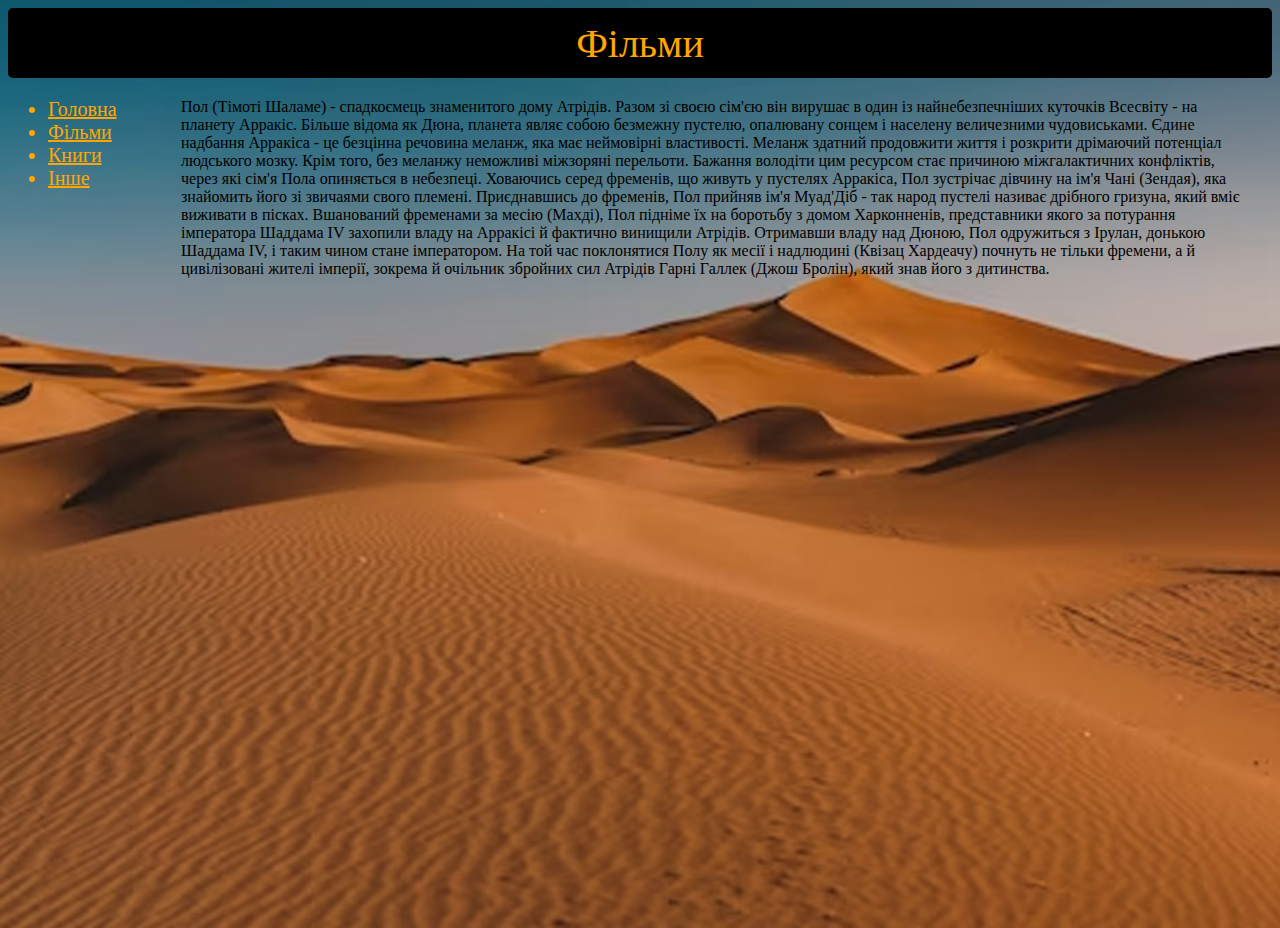
==== html_1.html @ 6e8af23f "name correction" ====
<!DOCTYPE html>
<html lang="en">
<head>
    <meta charset="UTF-8">
    <meta name="viewport" content="width=device-width, initial-scale=1.0">

    <title>пустеля Дехна</title>
    <link rel="stylesheet" href="styles.css">

</head>
<body>
<header class="headcontainer" style="background-color:black;"> Фільми </header>

<div class="container">
    <nav>
            <ul>
                <li><a href="https://andrew-notes.github.io/website-test/" style="color: hsl(39, 100%, 50%)">Головна</a></li>
                <li><a href="https://andrew-notes.github.io/website-test/html_1" style="color: hsl(39, 100%, 50%)">Фільми</a></li>
                <li><a href="#" style="color: hsl(39, 100%, 50%)">Книги</a></li>
                <li><a href="#" style="color: hsl(39, 100%, 50%)">Інше</a></li>
            </ul>
    </nav>
<main>

    <article style="margin-bottom: 20px">
Пол (Тімоті Шаламе) - спадкоємець знаменитого дому Атрідів. Разом зі своєю сім'єю він вирушає в один із найнебезпечніших куточків Всесвіту - на планету Арракіс. Більше відома як Дюна, планета являє собою безмежну пустелю,
опалювану сонцем і населену величезними чудовиськами. Єдине надбання Арракіса - це безцінна речовина меланж, яка має неймовірні властивості. Меланж здатний продовжити життя і розкрити дрімаючий потенціал людського мозку.
Крім того, без меланжу неможливі міжзоряні перельоти. Бажання володіти цим ресурсом стає причиною міжгалактичних конфліктів, через які сім'я Пола опиняється в небезпеці. Ховаючись серед фременів, що живуть у пустелях
Арракіса, Пол зустрічає дівчину на ім'я Чані (Зендая), яка знайомить його зі звичаями свого племені. Приєднавшись до фременів, Пол прийняв ім'я Муад'Діб - так народ пустелі називає дрібного гризуна, який вміє виживати
в пісках. Вшанований фременами за месію (Махді), Пол підніме їх на боротьбу з домом Харконненів, представники якого за потурання імператора Шаддама IV захопили владу на Арракісі й фактично винищили Атрідів. Отримавши
владу над Дюною, Пол одружиться з Ірулан, донькою Шаддама IV, і таким чином стане імператором. На той час поклонятися Полу як месії і надлюдині (Квізац Хардеачу) почнуть не тільки фремени, а й цивілізовані жителі імперії,
зокрема й очільник збройних сил Атрідів Гарні Галлек (Джош Бролін), який знав його з дитинства.
    </article>

<iframe width="420" height="315"
src="https://www.youtube.com/embed/DtR76pz517E"
frameborder="0" allow="accelerometer; autoplay; clipboard-write; encrypted-media; gyroscope; picture-in-picture" allowfullscreen>
</iframe>
</main>
</div>




</body>
</html>
---- styles.css ----
/* Загальні стилі для всього документа */
 body {
       background-image: url('пустеля.jpg');
       background-size: cover;
       background-repeat: no-repeat;
       background-position: center;
       display: flex;
       flex-direction: column;
       min-height: 100vh;
       margin-bottom: 20px;

 }

.container {
        display: flex;
        flex: 1;
}

.headcontainer {
        display: grid;
        place-items: center;
}

main {
    flex: 3.5;
    padding: 20px;
}


/* Стиль для header */
header {
        text-align:center;
        color: hsl(39, 100%, 50%);
        font-size: 40px;
        height: 70px;
        border-radius: 5px;
        width: 100%;
        box-sizing: border-box;
}

/* Стиль для заголовка сторінки */
h1 {
        text-align:center;
        color: hsl(39, 100%, 50%);
        font-size: 15px;
}

/* Стиль для nav */
nav {
        flex: 0.5;
        color: hsl(39, 100%, 50%);
        height: 100%;
        font-size: 20px;

}


img {
        margin-top: 20px;
        margin-bottom: 20px;
}

/* Стиль для параграфів */


/* Стиль для посилань */


/* Стиль для таблиці */



table, th, td {

        border: 1px solid black;
        border-collapse: collapse;
        background-color: rgba(255, 99, 71, 0.8);
        padding: 10px;
        text-align:center;
}



a:hover {
    text-decoration: underline;
}


/* Стиль для кнопки */
button {
    background-color: #28a745;
    color: white;
    border: none;
    padding: 10px 20px;
    cursor: pointer;
    font-size: 16px;
}

button:hover {
    background-color: #218838;
}


/* Стиль для footer */
footer {
        background-color:black;
        border-radius: 5px;
}
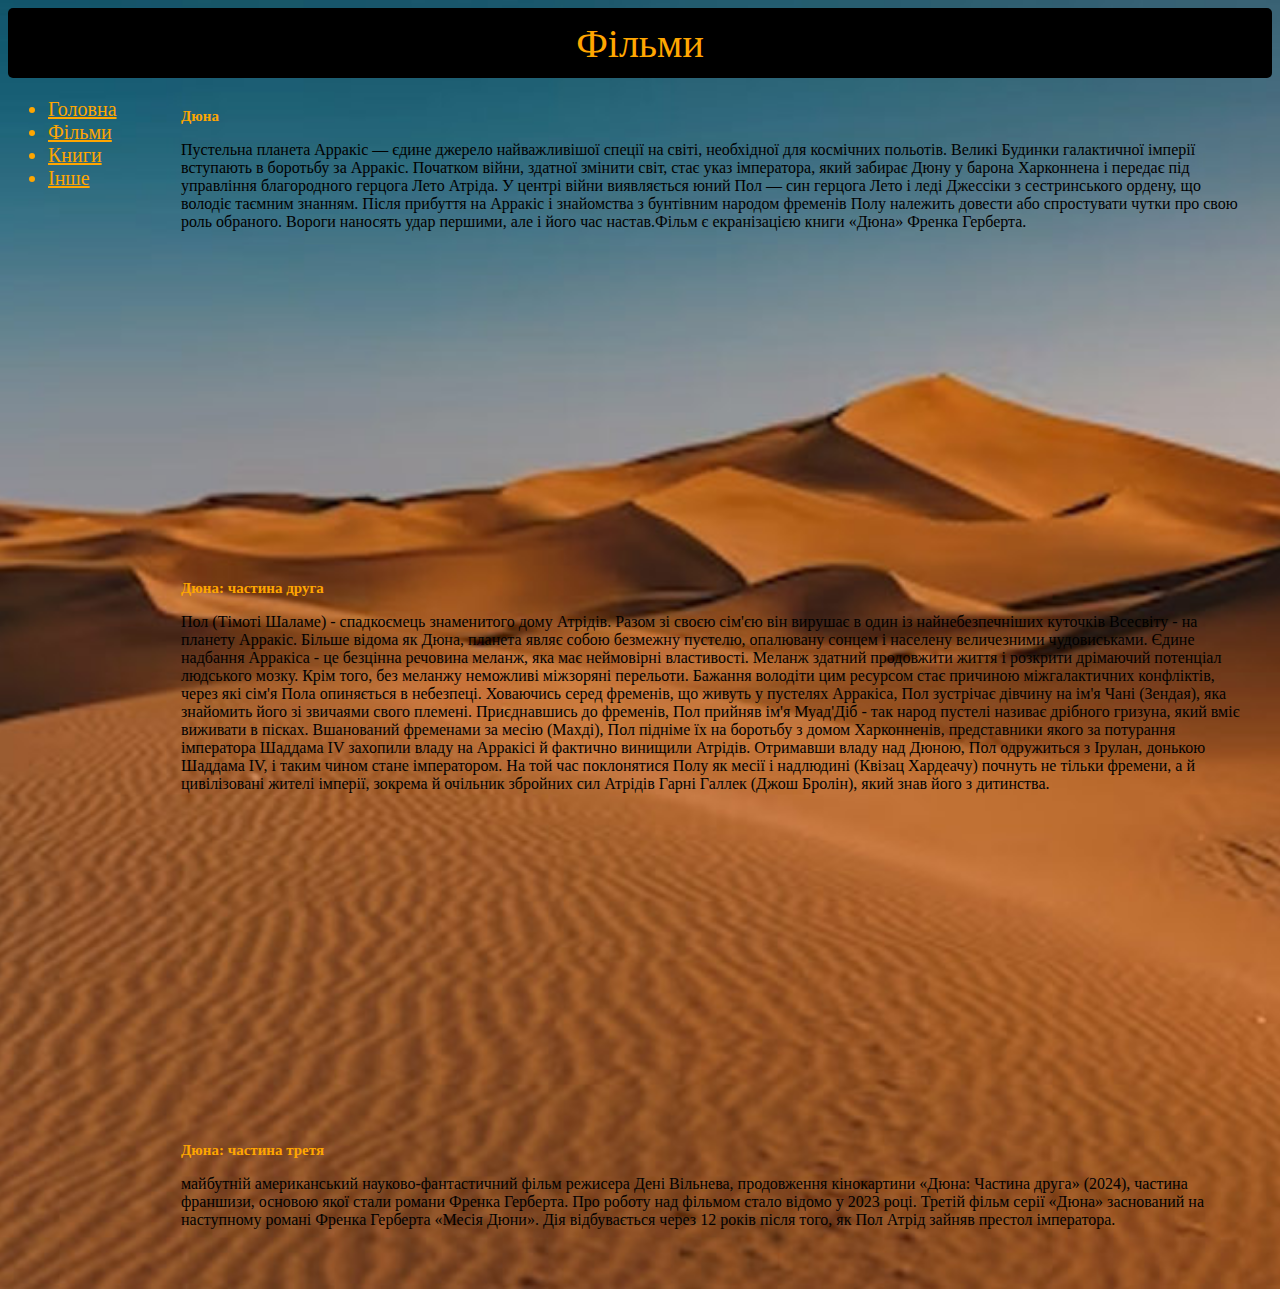
==== commit 85429bb0: "update" ====
--- a/html_1.html
+++ b/html_1.html
@@ -3,9 +3,9 @@
 <head>
     <meta charset="UTF-8">
     <meta name="viewport" content="width=device-width, initial-scale=1.0">
-
     <title>пустеля Дехна</title>
     <link rel="stylesheet" href="styles.css">
+    <link rel="icon" type="image/x-icon" href="favicon.ico">
 
 </head>
 <body>
@@ -15,14 +15,31 @@
     <nav>
             <ul>
                 <li><a href="https://andrew-notes.github.io/website-test/" style="color: hsl(39, 100%, 50%)">Головна</a></li>
-                <li><a href="https://andrew-notes.github.io/website-test/html_1" style="color: hsl(39, 100%, 50%)">Фільми</a></li>
-                <li><a href="#" style="color: hsl(39, 100%, 50%)">Книги</a></li>
-                <li><a href="#" style="color: hsl(39, 100%, 50%)">Інше</a></li>
+                <li><a href="/html_1" style="color: hsl(39, 100%, 50%)">Фільми</a></li>
+                <li><a href="/html_2" style="color: hsl(39, 100%, 50%)">Книги</a></li>
+                <li><a href="/html_3" style="color: hsl(39, 100%, 50%)">Інше</a></li>
             </ul>
     </nav>
 <main>
+    <article>
+        <h1 style="text-align: left"> Дюна </h1>
+        <p style="margin-bottom: 20px">
+            Пустельна планета Арракіс — єдине джерело найважливішої спеції на світі, необхідної для космічних польотів. Великі Будинки галактичної імперії вступають в боротьбу за Арракіс. Початком війни, здатної змінити
+            світ, стає указ імператора, який забирає Дюну у барона Харконнена і передає під управління благородного герцога Лето Атріда. У центрі війни виявляється юний Пол — син герцога Лето і леді Джессіки з сестринського
+            ордену, що володіє таємним знанням. Після прибуття на Арракіс і знайомства з бунтівним народом фременів Полу належить довести або спростувати чутки про свою роль обраного. Вороги наносять удар першими, але і його
+            час настав.Фільм є екранізацією книги «Дюна» Френка Герберта.
 
-    <article style="margin-bottom: 20px">
+        </p>
+        <iframe width="420" height="315"
+        src="https://www.youtube.com/embed/Ljzu52GMytk"
+        frameborder="0" allow="accelerometer; autoplay; clipboard-write; encrypted-media; gyroscope; picture-in-picture" allowfullscreen>
+        </iframe>
+    </article>
+
+
+    <article>
+        <h1 style="text-align: left"> Дюна: частина друга </h1>
+    <p style="margin-bottom: 20px">
 Пол (Тімоті Шаламе) - спадкоємець знаменитого дому Атрідів. Разом зі своєю сім'єю він вирушає в один із найнебезпечніших куточків Всесвіту - на планету Арракіс. Більше відома як Дюна, планета являє собою безмежну пустелю,
 опалювану сонцем і населену величезними чудовиськами. Єдине надбання Арракіса - це безцінна речовина меланж, яка має неймовірні властивості. Меланж здатний продовжити життя і розкрити дрімаючий потенціал людського мозку.
 Крім того, без меланжу неможливі міжзоряні перельоти. Бажання володіти цим ресурсом стає причиною міжгалактичних конфліктів, через які сім'я Пола опиняється в небезпеці. Ховаючись серед фременів, що живуть у пустелях
@@ -30,12 +47,23 @@
 в пісках. Вшанований фременами за месію (Махді), Пол підніме їх на боротьбу з домом Харконненів, представники якого за потурання імператора Шаддама IV захопили владу на Арракісі й фактично винищили Атрідів. Отримавши
 владу над Дюною, Пол одружиться з Ірулан, донькою Шаддама IV, і таким чином стане імператором. На той час поклонятися Полу як месії і надлюдині (Квізац Хардеачу) почнуть не тільки фремени, а й цивілізовані жителі імперії,
 зокрема й очільник збройних сил Атрідів Гарні Галлек (Джош Бролін), який знав його з дитинства.
-    </article>
+    </p>
 
 <iframe width="420" height="315"
 src="https://www.youtube.com/embed/DtR76pz517E"
 frameborder="0" allow="accelerometer; autoplay; clipboard-write; encrypted-media; gyroscope; picture-in-picture" allowfullscreen>
 </iframe>
+    </article>
+
+    <article>
+        <h1 style="text-align: left"> Дюна: частина третя </h1>
+        <p style="margin-bottom: 20px">
+            майбутній американський науково-фантастичний фільм режисера Дені Вільнева, продовження кінокартини «Дюна: Частина друга» (2024), частина франшизи, основою якої стали романи Френка Герберта. Про роботу над фільмом
+            стало відомо у 2023 році. Третій фільм серії «Дюна» заснований на наступному романі Френка Герберта «Месія Дюни». Дія відбувається через 12 років після того, як Пол Атрід зайняв престол імператора.
+
+        </p>
+    </article>
+
 </main>
 </div>
 
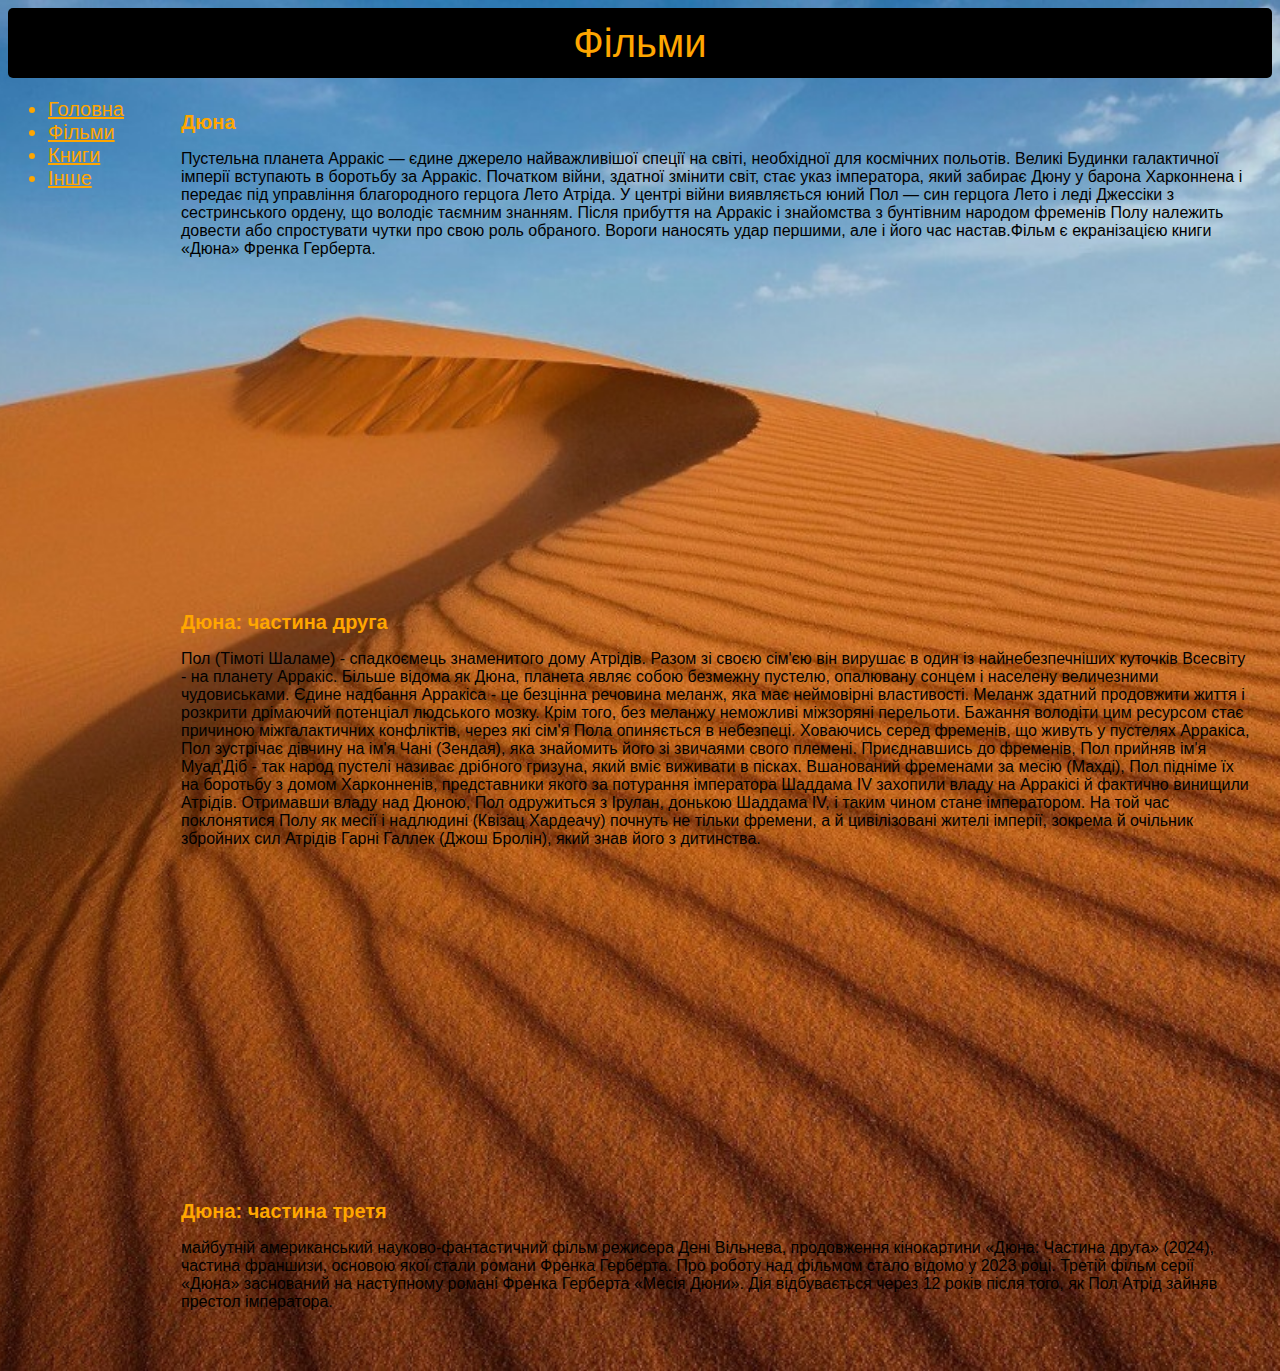
==== commit a0afa7ef: "update" ====
--- a/html_1.html
+++ b/html_1.html
@@ -15,14 +15,14 @@
     <nav>
             <ul>
                 <li><a href="https://andrew-notes.github.io/website-test/" style="color: hsl(39, 100%, 50%)">Головна</a></li>
-                <li><a href="/html_1" style="color: hsl(39, 100%, 50%)">Фільми</a></li>
-                <li><a href="/html_2" style="color: hsl(39, 100%, 50%)">Книги</a></li>
-                <li><a href="/html_3" style="color: hsl(39, 100%, 50%)">Інше</a></li>
+                <li><a href="html_1" style="color: hsl(39, 100%, 50%)">Фільми</a></li>
+                <li><a href="html_2" style="color: hsl(39, 100%, 50%)">Книги</a></li>
+                <li><a href="html_3" style="color: hsl(39, 100%, 50%)">Інше</a></li>
             </ul>
     </nav>
 <main>
     <article>
-        <h1 style="text-align: left"> Дюна </h1>
+        <h1 style="text-align: left; font-size: 20px;"> Дюна </h1>
         <p style="margin-bottom: 20px">
             Пустельна планета Арракіс — єдине джерело найважливішої спеції на світі, необхідної для космічних польотів. Великі Будинки галактичної імперії вступають в боротьбу за Арракіс. Початком війни, здатної змінити
             світ, стає указ імператора, який забирає Дюну у барона Харконнена і передає під управління благородного герцога Лето Атріда. У центрі війни виявляється юний Пол — син герцога Лето і леді Джессіки з сестринського
@@ -30,7 +30,7 @@
             час настав.Фільм є екранізацією книги «Дюна» Френка Герберта.
 
         </p>
-        <iframe width="420" height="315"
+        <iframe width="480" height="315"
         src="https://www.youtube.com/embed/Ljzu52GMytk"
         frameborder="0" allow="accelerometer; autoplay; clipboard-write; encrypted-media; gyroscope; picture-in-picture" allowfullscreen>
         </iframe>
@@ -38,7 +38,7 @@
 
 
     <article>
-        <h1 style="text-align: left"> Дюна: частина друга </h1>
+        <h1 style="text-align: left; font-size: 20px; "> Дюна: частина друга </h1>
     <p style="margin-bottom: 20px">
 Пол (Тімоті Шаламе) - спадкоємець знаменитого дому Атрідів. Разом зі своєю сім'єю він вирушає в один із найнебезпечніших куточків Всесвіту - на планету Арракіс. Більше відома як Дюна, планета являє собою безмежну пустелю,
 опалювану сонцем і населену величезними чудовиськами. Єдине надбання Арракіса - це безцінна речовина меланж, яка має неймовірні властивості. Меланж здатний продовжити життя і розкрити дрімаючий потенціал людського мозку.
@@ -49,14 +49,14 @@
 зокрема й очільник збройних сил Атрідів Гарні Галлек (Джош Бролін), який знав його з дитинства.
     </p>
 
-<iframe width="420" height="315"
+<iframe width="480" height="315"
 src="https://www.youtube.com/embed/DtR76pz517E"
 frameborder="0" allow="accelerometer; autoplay; clipboard-write; encrypted-media; gyroscope; picture-in-picture" allowfullscreen>
 </iframe>
     </article>
 
     <article>
-        <h1 style="text-align: left"> Дюна: частина третя </h1>
+        <h1 style="text-align: left; font-size: 20px;"> Дюна: частина третя </h1>
         <p style="margin-bottom: 20px">
             майбутній американський науково-фантастичний фільм режисера Дені Вільнева, продовження кінокартини «Дюна: Частина друга» (2024), частина франшизи, основою якої стали романи Френка Герберта. Про роботу над фільмом
             стало відомо у 2023 році. Третій фільм серії «Дюна» заснований на наступному романі Френка Герберта «Месія Дюни». Дія відбувається через 12 років після того, як Пол Атрід зайняв престол імператора.
--- a/styles.css
+++ b/styles.css
@@ -8,6 +8,8 @@
        flex-direction: column;
        min-height: 100vh;
        margin-bottom: 20px;
+       font-family: Verdana, sans-serif;
+       font-size: 15;
 
  }
 
@@ -60,6 +62,9 @@
         margin-bottom: 20px;
 }
 
+
+
+
 /* Стиль для параграфів */
 
 
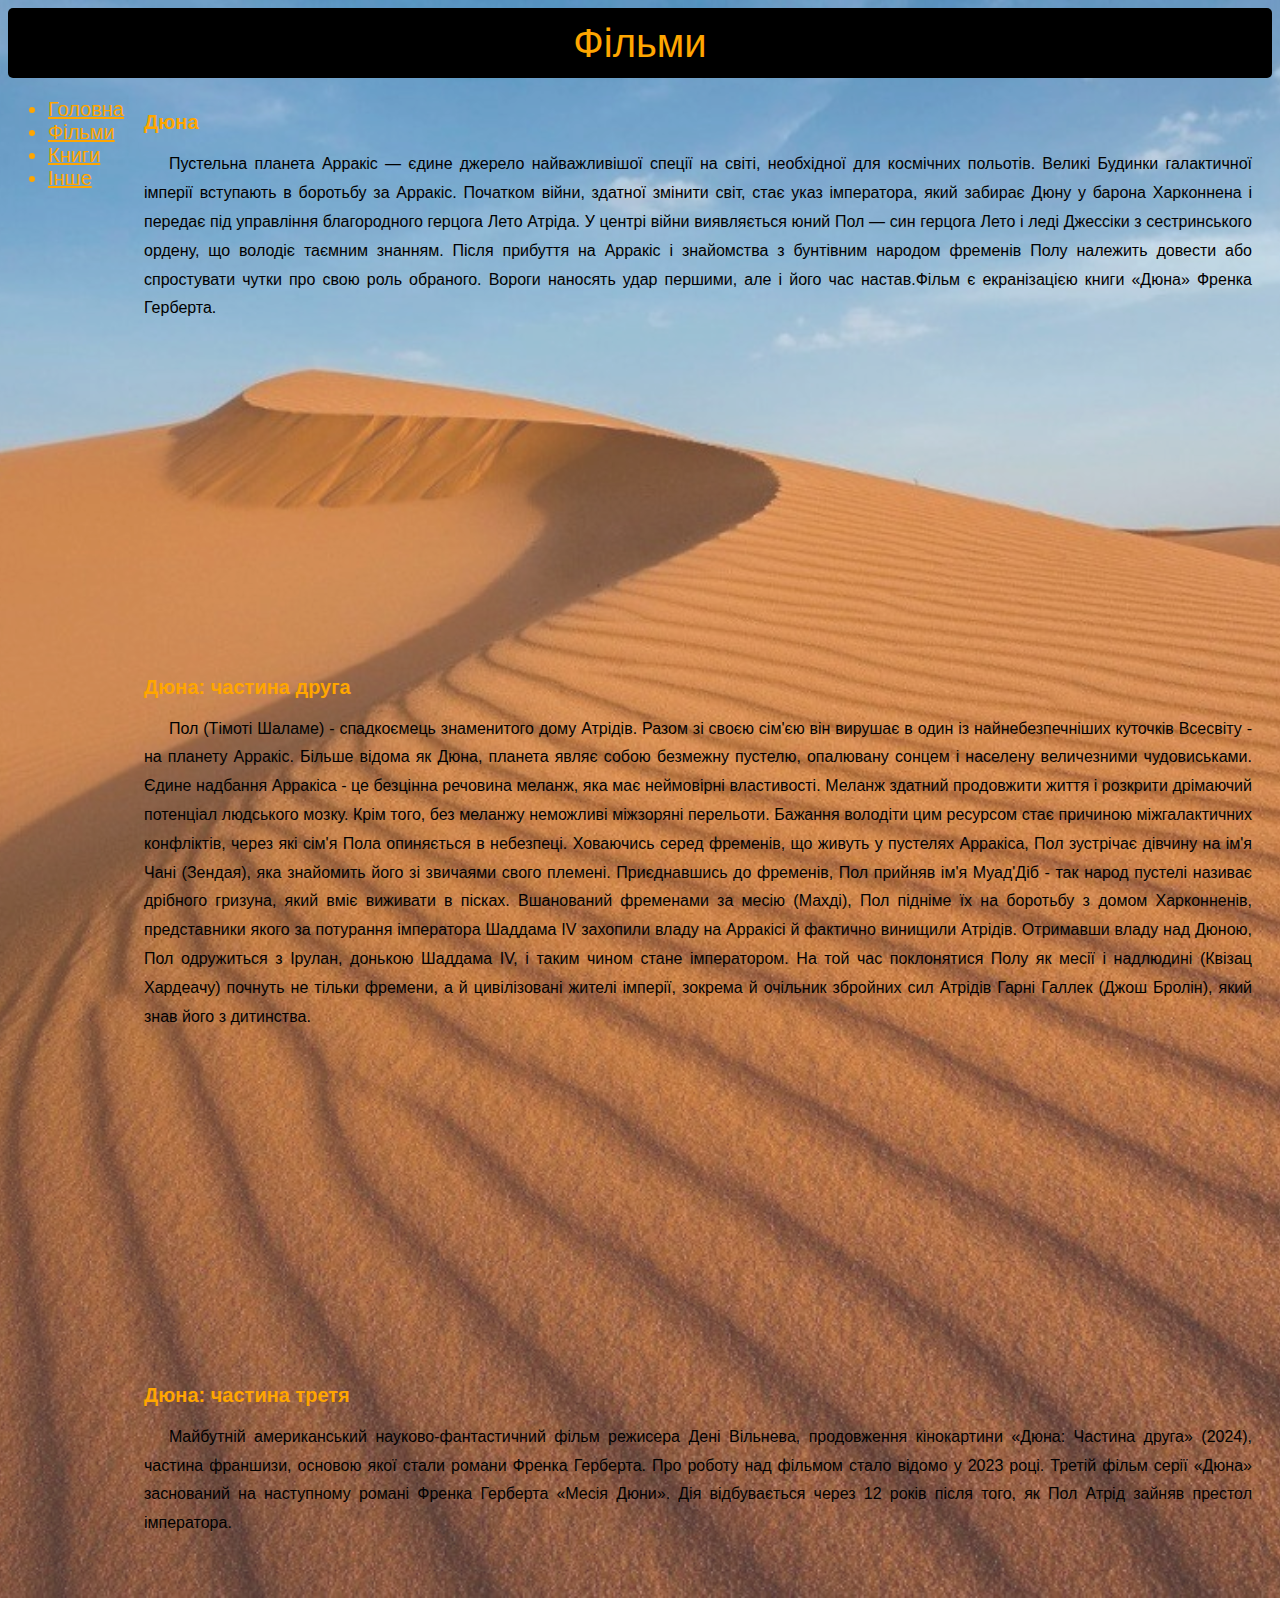
==== commit 99c3a55f: "update" ====
--- a/html_1.html
+++ b/html_1.html
@@ -9,21 +9,47 @@
 
 </head>
 <body>
-<header class="headcontainer" style="background-color:black;"> Фільми </header>
+<header class="headcontainer" style="background-color:black;"> Фільми
+  <div class="menu-button" style="place-items: center;" onclick="toggleMenu()">&#9776;</div>
+
+  <nav id="nav-menu" class="hidden" style="background-color: LightGray; width: 100%; text-align:center;">
+    <ul>
+      <li><a href="https://andrew-notes.github.io/website-test/" style="color: hsl(39, 100%, 50%)">Головна</a></li>
+      <li><a href="html_1" style="color: hsl(39, 100%, 50%)">Фільми</a></li>
+      <li><a href="html_2" style="color: hsl(39, 100%, 50%)">Книги</a></li>
+      <li><a href="html_3" style="color: hsl(39, 100%, 50%)">Інше</a></li>
+    </ul>
+  </nav>
+</header>
+
+<script>
+    function toggleMenu() {
+        var menu = document.getElementById('nav-menu');
+        if (menu.classList.contains('hidden')) {
+            menu.classList.remove('hidden');
+            menu.classList.add('visible');
+        } else {
+            menu.classList.remove('visible');
+            menu.classList.add('hidden');
+        }
+    }
+</script>
 
 <div class="container">
-    <nav>
-            <ul>
-                <li><a href="https://andrew-notes.github.io/website-test/" style="color: hsl(39, 100%, 50%)">Головна</a></li>
-                <li><a href="html_1" style="color: hsl(39, 100%, 50%)">Фільми</a></li>
-                <li><a href="html_2" style="color: hsl(39, 100%, 50%)">Книги</a></li>
-                <li><a href="html_3" style="color: hsl(39, 100%, 50%)">Інше</a></li>
-            </ul>
-    </nav>
+<div id="main-menu">
+<nav>
+    <ul>
+      <li><a href="https://andrew-notes.github.io/website-test/" style="color: hsl(39, 100%, 50%)">Головна</a></li>
+      <li><a href="html_1" style="color: hsl(39, 100%, 50%)">Фільми</a></li>
+      <li><a href="html_2" style="color: hsl(39, 100%, 50%)">Книги</a></li>
+      <li><a href="html_3" style="color: hsl(39, 100%, 50%)">Інше</a></li>
+    </ul>
+  </nav>
+</div>
 <main>
     <article>
         <h1 style="text-align: left; font-size: 20px;"> Дюна </h1>
-        <p style="margin-bottom: 20px">
+        <p style="margin-bottom: 20px; text-align: justify; text-indent: 25px; line-height: 1.8;">
             Пустельна планета Арракіс — єдине джерело найважливішої спеції на світі, необхідної для космічних польотів. Великі Будинки галактичної імперії вступають в боротьбу за Арракіс. Початком війни, здатної змінити
             світ, стає указ імператора, який забирає Дюну у барона Харконнена і передає під управління благородного герцога Лето Атріда. У центрі війни виявляється юний Пол — син герцога Лето і леді Джессіки з сестринського
             ордену, що володіє таємним знанням. Після прибуття на Арракіс і знайомства з бунтівним народом фременів Полу належить довести або спростувати чутки про свою роль обраного. Вороги наносять удар першими, але і його
@@ -39,7 +65,7 @@
 
     <article>
         <h1 style="text-align: left; font-size: 20px; "> Дюна: частина друга </h1>
-    <p style="margin-bottom: 20px">
+    <p style="margin-bottom: 20px; text-align: justify; line-height: 1.8;text-indent: 25px;">
 Пол (Тімоті Шаламе) - спадкоємець знаменитого дому Атрідів. Разом зі своєю сім'єю він вирушає в один із найнебезпечніших куточків Всесвіту - на планету Арракіс. Більше відома як Дюна, планета являє собою безмежну пустелю,
 опалювану сонцем і населену величезними чудовиськами. Єдине надбання Арракіса - це безцінна речовина меланж, яка має неймовірні властивості. Меланж здатний продовжити життя і розкрити дрімаючий потенціал людського мозку.
 Крім того, без меланжу неможливі міжзоряні перельоти. Бажання володіти цим ресурсом стає причиною міжгалактичних конфліктів, через які сім'я Пола опиняється в небезпеці. Ховаючись серед фременів, що живуть у пустелях
@@ -57,8 +83,8 @@
 
     <article>
         <h1 style="text-align: left; font-size: 20px;"> Дюна: частина третя </h1>
-        <p style="margin-bottom: 20px">
-            майбутній американський науково-фантастичний фільм режисера Дені Вільнева, продовження кінокартини «Дюна: Частина друга» (2024), частина франшизи, основою якої стали романи Френка Герберта. Про роботу над фільмом
+        <p style="margin-bottom: 20px; text-align: justify; line-height: 1.8;text-indent: 25px;">
+            Mайбутній американський науково-фантастичний фільм режисера Дені Вільнева, продовження кінокартини «Дюна: Частина друга» (2024), частина франшизи, основою якої стали романи Френка Герберта. Про роботу над фільмом
             стало відомо у 2023 році. Третій фільм серії «Дюна» заснований на наступному романі Френка Герберта «Месія Дюни». Дія відбувається через 12 років після того, як Пол Атрід зайняв престол імператора.
 
         </p>
--- a/styles.css
+++ b/styles.css
@@ -1,17 +1,24 @@
 /* Загальні стилі для всього документа */
  body {
-       background-image: url('пустеля.jpg');
+       background: url('пустеля.jpg') no-repeat center;
        background-size: cover;
-       background-repeat: no-repeat;
-       background-position: center;
        display: flex;
        flex-direction: column;
        min-height: 100vh;
        margin-bottom: 20px;
-       font-family: Verdana, sans-serif;
+       font-family: Verdana, Arial, sans-serif;
        font-size: 15;
+       background-color: rgba(255, 255, 255, 0.2); /* Білий колір з 20% прозорістю */
+       background-blend-mode: overlay;
 
  }
+
+* {
+    box-sizing: border-box;
+    max-width: 100%;
+    overflow-wrap: break-word;
+}
+
 
 .container {
         display: flex;
@@ -27,6 +34,7 @@
     flex: 3.5;
     padding: 20px;
 }
+
 
 
 /* Стиль для header */
@@ -38,6 +46,8 @@
         border-radius: 5px;
         width: 100%;
         box-sizing: border-box;
+        margin: 0;
+        padding: 0;
 }
 
 /* Стиль для заголовка сторінки */
@@ -110,4 +120,105 @@
 footer {
         background-color:black;
         border-radius: 5px;
-}
+        width: 100%;
+}
+
+
+/* Сховати меню за замовчуванням  */
+#nav-menu {
+    display: none;
+    background-color: LightGray;
+
+    width: 100%;
+    z-index: 10;
+    height: 150px;
+}
+
+#nav-menu ul {
+    display: flex;
+    flex-direction: column;
+    align-items: center;
+    padding: 0;
+}
+
+/* Стилі для кнопки "гамбургер" */
+.menu-button {
+    font-size: 30px;
+    cursor: pointer;
+    display: none;
+}
+
+/* Відображати кнопку і приховувати меню на мобільних пристроях */
+@media (max-width: 768px) {
+    .menu-button {
+        display: block;
+    }
+
+    #nav-menu.hidden {
+        display: none;
+    }
+
+    #nav-menu.visible {
+        display: block;
+    }
+
+    #main-menu {
+        display: none
+    }
+
+    header {
+        height: 90px;
+    }
+}
+
+
+/* #nav-menu {
+    position: absolute;
+    top: 90px;  Меню починається після хедера
+    left: 0;
+    width: 100%;
+    z-index: 10; Щоб кнопки меню були поверх контенту
+    background-color: LightGray;
+    text-align: center;
+}
+
+ Вирівнюємо кнопки по центру
+#nav-menu ul {
+    list-style-type: none;
+    padding: 0;
+}
+
+#nav-menu ul li {
+    padding: 10px;
+}
+
+#nav-menu ul li a {
+    display: block;
+    padding: 10px;
+    color: hsl(39, 100%, 50%);
+    text-decoration: none;
+}
+
+ Центруємо кнопки в мобільній версії
+@media (max-width: 768px) {
+    #nav-menu ul li {
+        display: block;
+    }
+}
+
+#nav-menu ul {
+    display: flex;
+    flex-direction: column;
+    justify-content: center;
+    align-items: center;
+}
+
+.menu-button {
+    font-size: 40px;
+    padding: 10px;
+    background-color: black;
+    color: white;
+    border: none;
+}
+
+ */